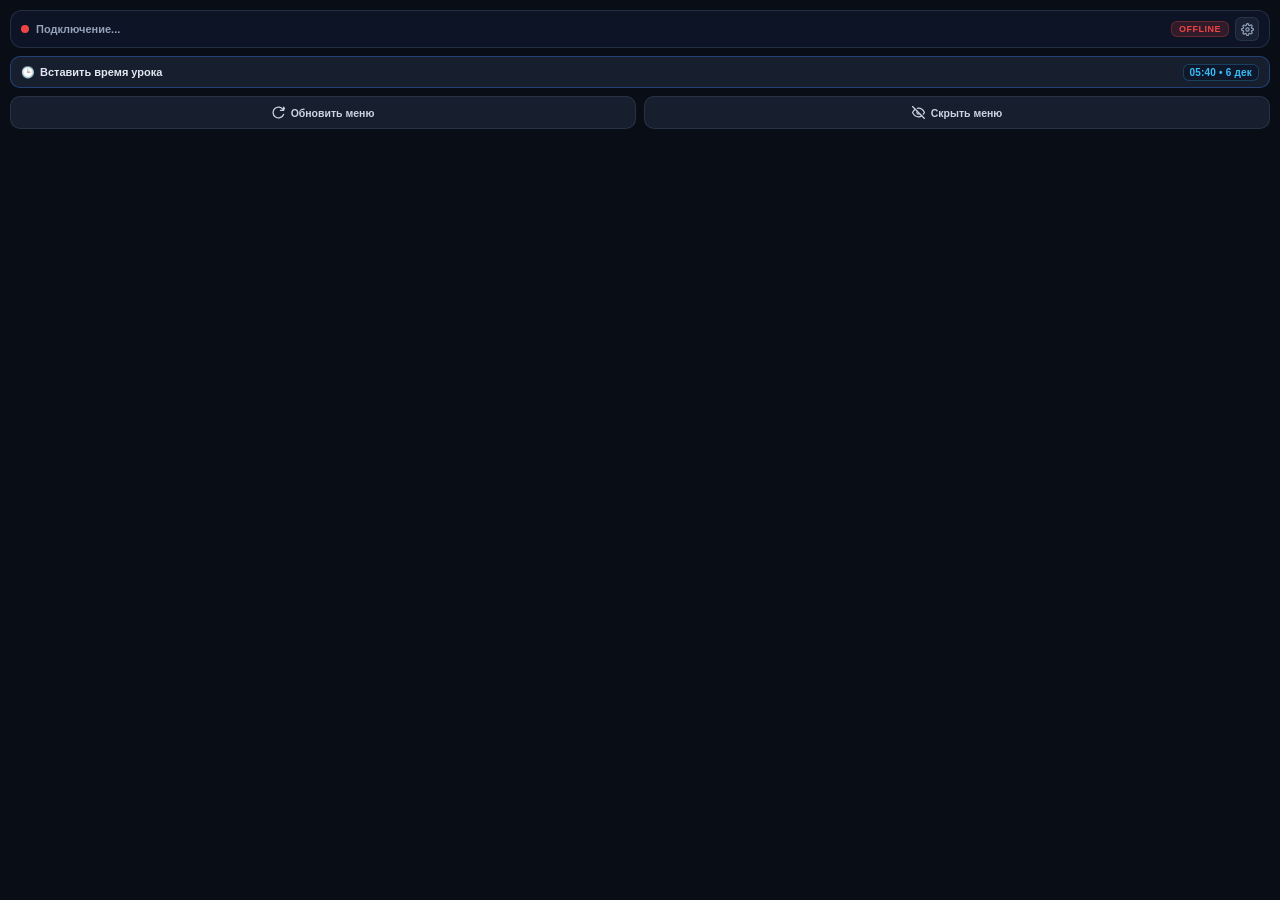
==== figma_plugin/ui.html @ 9fde25c3 "Initial commit: ESL Figma AI v0.10.0 (OTA Updater & Multi-agent System)" ====
<!DOCTYPE html>
<html lang="ru">
<head>
  <meta charset="UTF-8">
  <meta name="viewport" content="width=device-width, initial-scale=1.0">
  <title>ESL AI Remote</title>
  <style>
    * {
      box-sizing: border-box;
      margin: 0;
      padding: 0;
      user-select: none;
      -webkit-user-select: none;
      font-family: 'Inter', -apple-system, BlinkMacSystemFont, 'Segoe UI', Roboto, sans-serif;
    }

    html, body {
      background: #090d16;
      color: #f8fafc;
      width: 100%;
      margin: 0;
      padding: 0;
      overflow: hidden !important;
      scrollbar-width: none !important;
      -ms-overflow-style: none !important;
    }

    html::-webkit-scrollbar, body::-webkit-scrollbar, *::-webkit-scrollbar {
      display: none !important;
      width: 0 !important;
      height: 0 !important;
    }

    .view-panel {
      display: flex;
      flex-direction: column;
      gap: 8px;
      width: 100%;
      padding: 10px;
      box-sizing: border-box;
      flex-shrink: 0;
    }

    /* ── Header: Status & Connection ─────────────────────────────────────── */
    .header-card {
      display: flex;
      align-items: center;
      justify-content: space-between;
      background: rgba(15, 23, 42, 0.85);
      border: 1px solid rgba(51, 65, 85, 0.6);
      border-radius: 12px;
      padding: 6px 10px;
      min-height: 36px;
    }

    .status-left {
      display: flex;
      align-items: center;
      gap: 7px;
      overflow: hidden;
    }

    .dot {
      width: 8px;
      height: 8px;
      border-radius: 50%;
      background: #ef4444;
      flex-shrink: 0;
      transition: background 0.3s, box-shadow 0.3s;
    }

    .dot.connected {
      background: #10b981;
      box-shadow: 0 0 8px rgba(16, 185, 129, 0.8);
    }

    .board-title {
      font-size: 11px;
      font-weight: 600;
      color: #94a3b8;
      white-space: nowrap;
      overflow: hidden;
      text-overflow: ellipsis;
      max-width: 145px;
    }

    .board-title.active {
      color: #f8fafc;
    }

    .status-right {
      display: flex;
      align-items: center;
      gap: 6px;
      flex-shrink: 0;
    }

    .badge {
      font-size: 9px;
      font-weight: 700;
      padding: 2px 7px;
      border-radius: 6px;
      background: rgba(239, 68, 68, 0.15);
      color: #ef4444;
      border: 1px solid rgba(239, 68, 68, 0.3);
      letter-spacing: 0.5px;
      text-transform: uppercase;
      flex-shrink: 0;
    }

    .badge.active-badge {
      background: rgba(16, 185, 129, 0.15);
      color: #10b981;
      border: 1px solid rgba(16, 185, 129, 0.3);
    }

    .btn-icon {
      background: rgba(30, 41, 59, 0.7);
      border: 1px solid rgba(51, 65, 85, 0.6);
      color: #94a3b8;
      border-radius: 6px;
      width: 24px;
      height: 24px;
      display: flex;
      align-items: center;
      justify-content: center;
      cursor: pointer;
      transition: all 0.15s ease;
      padding: 0;
      flex-shrink: 0;
    }

    .btn-icon:hover {
      background: rgba(51, 65, 85, 0.95);
      color: #f8fafc;
      border-color: #64748b;
    }

    /* ── Main Action: Timestamp / Lesson Time ─────────────────────────────── */
    .btn-timestamp {
      display: flex;
      align-items: center;
      justify-content: space-between;
      gap: 6px;
      background: rgba(30, 41, 59, 0.7);
      color: #e2e8f0;
      border: 1px solid rgba(59, 130, 246, 0.35);
      border-radius: 10px;
      padding: 6px 10px;
      min-height: 32px;
      cursor: pointer;
      font-size: 11px;
      font-weight: 600;
      transition: all 0.15s ease;
      width: 100%;
      white-space: nowrap;
    }

    .btn-timestamp:hover {
      background: rgba(51, 65, 85, 0.9);
      border-color: rgba(96, 165, 250, 0.7);
      color: #ffffff;
    }

    .btn-timestamp:active {
      transform: translateY(1px);
    }

    .btn-ts-left {
      display: flex;
      align-items: center;
      gap: 5px;
      white-space: nowrap;
    }

    .time-badge {
      background: rgba(15, 23, 42, 0.85);
      color: #38bdf8;
      border: 1px solid rgba(56, 189, 248, 0.25);
      padding: 2px 6px;
      border-radius: 6px;
      font-variant-numeric: tabular-nums;
      font-size: 10px;
      font-weight: 600;
      letter-spacing: 0.2px;
      white-space: nowrap;
      flex-shrink: 0;
    }

    /* ── Secondary Actions: TOC ───────────────────────────────────────────── */
    .toc-row {
      display: grid;
      grid-template-columns: 1fr 1fr;
      gap: 8px;
      width: 100%;
    }

    .btn-secondary {
      display: flex;
      align-items: center;
      justify-content: center;
      gap: 6px;
      background: rgba(30, 41, 59, 0.7);
      color: #cbd5e1;
      border: 1px solid rgba(51, 65, 85, 0.6);
      border-radius: 10px;
      padding: 9px 8px;
      cursor: pointer;
      font-size: 10.5px;
      font-weight: 600;
      transition: all 0.15s ease;
      text-align: center;
    }

    .btn-secondary:hover {
      background: rgba(51, 65, 85, 0.85);
      color: #ffffff;
      border-color: #64748b;
    }

    .btn-secondary:active {
      transform: translateY(1px);
    }

    .btn-secondary svg {
      width: 13px;
      height: 13px;
      flex-shrink: 0;
    }

    /* ── Settings View ───────────────────────────────────────────────────── */
    .settings-header {
      display: flex;
      align-items: center;
      justify-content: space-between;
      background: rgba(15, 23, 42, 0.85);
      border: 1px solid rgba(51, 65, 85, 0.6);
      border-radius: 10px;
      padding: 5px 8px;
      min-height: 32px;
    }

    .btn-back {
      display: flex;
      align-items: center;
      gap: 4px;
      background: rgba(30, 41, 59, 0.9);
      border: 1px solid rgba(51, 65, 85, 0.8);
      color: #cbd5e1;
      border-radius: 7px;
      padding: 4px 8px;
      font-size: 10.5px;
      font-weight: 600;
      cursor: pointer;
      transition: all 0.15s ease;
    }

    .btn-back:hover {
      background: rgba(51, 65, 85, 1);
      color: #ffffff;
      border-color: #94a3b8;
    }

    .btn-back svg {
      width: 12px;
      height: 12px;
    }

    .settings-title {
      font-size: 11px;
      font-weight: 700;
      color: #f8fafc;
      letter-spacing: 0.2px;
    }

    .settings-card {
      background: rgba(15, 23, 42, 0.85);
      border: 1px solid rgba(51, 65, 85, 0.6);
      border-radius: 10px;
      padding: 8px 10px;
      display: flex;
      flex-direction: column;
      gap: 6px;
    }

    .settings-label-row {
      display: flex;
      justify-content: space-between;
      align-items: center;
    }

    .settings-label {
      font-size: 10px;
      font-weight: 600;
      color: #94a3b8;
    }

    .mini-status {
      font-size: 9px;
      font-weight: 600;
      color: #64748b;
    }

    .input-wrap {
      position: relative;
      display: flex;
      align-items: center;
      width: 100%;
    }

    .server-input {
      width: 100%;
      background: #0b1120;
      border: 1px solid rgba(71, 85, 105, 0.8);
      border-radius: 7px;
      color: #f8fafc;
      font-size: 11px;
      padding: 6px 24px 6px 8px;
      font-family: 'Consolas', 'Courier New', monospace;
      outline: none;
      transition: border 0.2s, box-shadow 0.2s;
    }

    .server-input:focus {
      border-color: #3b82f6;
      box-shadow: 0 0 0 2px rgba(59, 130, 246, 0.25);
    }

    .btn-clear {
      position: absolute;
      right: 5px;
      background: none;
      border: none;
      color: #64748b;
      font-size: 11px;
      cursor: pointer;
      padding: 2px 4px;
      border-radius: 4px;
      line-height: 1;
    }

    .btn-clear:hover {
      color: #ef4444;
    }

    .chips-row {
      display: flex;
      align-items: center;
      gap: 5px;
      margin-top: 1px;
    }

    .chip-hint {
      font-size: 9px;
      color: #64748b;
    }

    .chip-btn {
      background: rgba(30, 41, 59, 0.8);
      border: 1px solid rgba(51, 65, 85, 0.6);
      color: #93c5fd;
      border-radius: 5px;
      padding: 1px 6px;
      font-size: 9.5px;
      cursor: pointer;
      font-family: 'Consolas', monospace;
      transition: all 0.15s;
    }

    .chip-btn:hover {
      background: rgba(59, 130, 246, 0.2);
      border-color: #3b82f6;
      color: #ffffff;
    }

    .settings-actions-row {
      display: grid;
      grid-template-columns: 1fr 1fr;
      gap: 6px;
      width: 100%;
    }

    .btn-save {
      display: flex;
      align-items: center;
      justify-content: center;
      gap: 5px;
      background: linear-gradient(135deg, #1d4ed8 0%, #2563eb 100%);
      color: #ffffff;
      border: 1px solid rgba(96, 165, 250, 0.5);
      border-radius: 8px;
      padding: 7px 6px;
      font-size: 11px;
      font-weight: 600;
      cursor: pointer;
      transition: all 0.15s;
      box-shadow: 0 2px 6px rgba(37, 99, 235, 0.3);
    }

    .btn-save:hover {
      background: linear-gradient(135deg, #2563eb 0%, #3b82f6 100%);
      box-shadow: 0 4px 10px rgba(37, 99, 235, 0.4);
    }

    .btn-ping {
      display: flex;
      align-items: center;
      justify-content: center;
      gap: 5px;
      background: rgba(30, 41, 59, 0.9);
      color: #e2e8f0;
      border: 1px solid rgba(71, 85, 105, 0.7);
      border-radius: 8px;
      padding: 7px 6px;
      font-size: 11px;
      font-weight: 600;
      cursor: pointer;
      transition: all 0.15s;
    }

    .btn-ping:hover {
      background: rgba(51, 65, 85, 0.95);
      color: #ffffff;
      border-color: #94a3b8;
    }

    .settings-footer-hint {
      font-size: 9px;
      color: #64748b;
      text-align: center;
      line-height: 1.3;
    }

    /* ── Backup Section ──────────────────────────────────────────────────── */
    .backup-card {
      background: rgba(15, 23, 42, 0.85);
      border: 1px solid rgba(51, 65, 85, 0.6);
      border-radius: 10px;
      padding: 8px 10px;
      display: flex;
      flex-direction: column;
      gap: 6px;
      position: relative;
    }

    .help-btn {
      display: inline-flex;
      align-items: center;
      justify-content: center;
      width: 16px;
      height: 16px;
      border-radius: 50%;
      background: rgba(56, 189, 248, 0.15);
      border: 1px solid rgba(56, 189, 248, 0.4);
      color: #38bdf8;
      font-size: 10.5px;
      font-weight: 700;
      cursor: pointer;
      line-height: 1;
      padding: 0;
      transition: all 0.2s;
    }

    .help-btn:hover {
      background: #38bdf8;
      color: #090d16;
      border-color: #38bdf8;
      box-shadow: 0 0 8px rgba(56, 189, 248, 0.6);
      transform: scale(1.1);
    }

    .backup-help-popover {
      display: none;
      position: absolute;
      top: 30px;
      left: 6px;
      right: 6px;
      background: #0b1120;
      border: 1px solid rgba(56, 189, 248, 0.5);
      border-radius: 10px;
      padding: 10px 11px;
      box-shadow: 0 12px 30px rgba(0, 0, 0, 0.9), 0 0 16px rgba(56, 189, 248, 0.25);
      z-index: 100;
      animation: fadeIn 0.18s ease-out;
    }

    .backup-help-popover.active {
      display: block;
    }

    .help-popover-header {
      display: flex;
      align-items: center;
      justify-content: space-between;
      margin-bottom: 7px;
      padding-bottom: 5px;
      border-bottom: 1px solid rgba(51, 65, 85, 0.8);
    }

    .help-popover-title {
      font-size: 11px;
      font-weight: 700;
      color: #38bdf8;
      display: flex;
      align-items: center;
      gap: 5px;
    }

    .help-popover-close {
      background: none;
      border: none;
      color: #94a3b8;
      font-size: 12px;
      cursor: pointer;
      padding: 0 3px;
      line-height: 1;
      transition: color 0.15s;
    }

    .help-popover-close:hover {
      color: #f8fafc;
    }

    .help-step-title {
      font-size: 10px;
      font-weight: 700;
      color: #f8fafc;
      margin-top: 6px;
      margin-bottom: 3px;
      display: flex;
      align-items: center;
      gap: 4px;
    }

    .help-step-title:first-of-type {
      margin-top: 0;
    }

    .help-step-desc {
      font-size: 9.5px;
      color: #cbd5e1;
      line-height: 1.35;
      margin-bottom: 4px;
      padding-left: 6px;
      border-left: 2px solid rgba(56, 189, 248, 0.35);
    }

    .help-step-desc b {
      color: #ffffff;
    }

    .help-step-tip {
      font-size: 9px;
      color: #38bdf8;
      background: rgba(56, 189, 248, 0.08);
      border: 1px solid rgba(56, 189, 248, 0.2);
      border-radius: 5px;
      padding: 4px 6px;
      margin-top: 6px;
      line-height: 1.3;
    }

    .backup-detail-text {
      font-size: 9.5px;
      color: #94a3b8;
      line-height: 1.3;
    }

    .btn-backup {
      display: flex;
      align-items: center;
      justify-content: center;
      gap: 5px;
      background: rgba(30, 41, 59, 0.9);
      color: #e2e8f0;
      border: 1px solid rgba(59, 130, 246, 0.5);
      border-radius: 8px;
      padding: 7px 6px;
      font-size: 10.5px;
      font-weight: 600;
      cursor: pointer;
      transition: all 0.15s;
    }

    .btn-backup:hover {
      background: rgba(37, 99, 235, 0.25);
      border-color: #60a5fa;
      color: #ffffff;
    }

    .btn-restore {
      display: flex;
      align-items: center;
      justify-content: center;
      gap: 5px;
      background: rgba(30, 41, 59, 0.9);
      color: #fca5a5;
      border: 1px solid rgba(239, 68, 68, 0.4);
      border-radius: 8px;
      padding: 7px 6px;
      font-size: 10.5px;
      font-weight: 600;
      cursor: pointer;
      transition: all 0.15s;
    }

    .btn-restore:hover:not(:disabled) {
      background: rgba(239, 68, 68, 0.2);
      border-color: #f87171;
      color: #ffffff;
    }

    .btn-restore:disabled {
      opacity: 0.4;
      cursor: not-allowed;
      border-color: rgba(51, 65, 85, 0.6);
      color: #64748b;
    }

    .btn-restore-folder {
      display: flex;
      align-items: center;
      justify-content: center;
      gap: 5px;
      background: rgba(30, 41, 59, 0.9);
      color: #fed7aa;
      border: 1px solid rgba(249, 115, 22, 0.4);
      border-radius: 8px;
      padding: 7px 6px;
      font-size: 10px;
      font-weight: 600;
      cursor: pointer;
      transition: all 0.15s;
    }

    .btn-restore-folder:hover:not(:disabled) {
      background: rgba(249, 115, 22, 0.2);
      border-color: #fb923c;
      color: #ffffff;
    }

    .btn-restore-folder:disabled {
      opacity: 0.4;
      cursor: not-allowed;
      border-color: rgba(51, 65, 85, 0.6);
      color: #64748b;
    }

    /* ── Confirmation Modal / Overlay ────────────────────────────────────── */
    .confirm-overlay {
      position: absolute;
      top: 0;
      left: 0;
      right: 0;
      bottom: 0;
      background: rgba(11, 17, 32, 0.88);
      backdrop-filter: blur(4px);
      display: flex;
      align-items: center;
      justify-content: center;
      padding: 14px;
      z-index: 100;
      animation: fadeIn 0.15s ease-out;
    }

    @keyframes fadeIn {
      from { opacity: 0; transform: scale(0.97); }
      to { opacity: 1; transform: scale(1); }
    }

    .confirm-box {
      background: #0f172a;
      border: 1px solid rgba(239, 68, 68, 0.6);
      border-radius: 12px;
      padding: 14px 12px;
      box-shadow: 0 10px 25px rgba(0, 0, 0, 0.6), 0 0 15px rgba(239, 68, 68, 0.2);
      text-align: center;
      display: flex;
      flex-direction: column;
      gap: 10px;
      width: 100%;
    }

    .confirm-title {
      font-size: 12px;
      font-weight: 700;
      color: #f87171;
      display: flex;
      align-items: center;
      justify-content: center;
      gap: 6px;
    }

    .confirm-msg {
      font-size: 10px;
      color: #cbd5e1;
      line-height: 1.4;
    }

    .confirm-highlight {
      color: #38bdf8;
      font-weight: 600;
      display: block;
      margin: 4px 0;
    }

    .confirm-warning {
      color: #f87171;
      font-size: 9px;
      display: block;
      margin-top: 2px;
    }

    .confirm-btn-row {
      display: grid;
      grid-template-columns: 1fr 1.25fr;
      gap: 8px;
      margin-top: 4px;
    }

    .btn-cancel {
      background: rgba(30, 41, 59, 0.9);
      border: 1px solid rgba(71, 85, 105, 0.8);
      color: #cbd5e1;
      border-radius: 7px;
      padding: 6px 10px;
      font-size: 10.5px;
      font-weight: 600;
      cursor: pointer;
      transition: all 0.15s;
    }

    .btn-cancel:hover {
      background: rgba(51, 65, 85, 1);
      color: #ffffff;
    }

    .btn-danger {
      background: linear-gradient(135deg, #b91c1c 0%, #dc2626 100%);
      border: 1px solid rgba(248, 113, 113, 0.6);
      color: #ffffff;
      border-radius: 7px;
      padding: 6px 10px;
      font-size: 10.5px;
      font-weight: 600;
      cursor: pointer;
      transition: all 0.15s;
      box-shadow: 0 2px 8px rgba(220, 38, 38, 0.35);
    }

    .btn-danger:hover {
      background: linear-gradient(135deg, #dc2626 0%, #ef4444 100%);
      box-shadow: 0 4px 12px rgba(220, 38, 38, 0.5);
    }

    /* ── Scope Selector (All Board vs Selected) ──────────────────────────── */
    .scope-toggle-card {
      background: rgba(15, 23, 42, 0.7);
      border: 1px solid rgba(51, 65, 85, 0.7);
      border-radius: 8px;
      padding: 6px 8px;
      display: flex;
      flex-direction: column;
      gap: 5px;
    }

    .scope-title-row {
      font-size: 10px;
      font-weight: 700;
      color: #94a3b8;
      text-transform: uppercase;
      letter-spacing: 0.5px;
      display: flex;
      align-items: center;
      justify-content: space-between;
    }

    .scope-sel-badge {
      font-size: 9px;
      font-weight: 600;
      padding: 1px 5px;
      border-radius: 4px;
      background: rgba(56, 189, 248, 0.15);
      color: #38bdf8;
      border: 1px solid rgba(56, 189, 248, 0.3);
      transition: all 0.2s;
    }

    .scope-sel-badge.zero {
      background: rgba(100, 116, 139, 0.15);
      color: #64748b;
      border-color: rgba(100, 116, 139, 0.25);
    }

    .scope-options-row {
      display: grid;
      grid-template-columns: 1fr 1fr;
      gap: 6px;
    }

    .scope-option-label {
      display: flex;
      align-items: center;
      justify-content: center;
      gap: 5px;
      padding: 5px 4px;
      border-radius: 6px;
      border: 1px solid rgba(51, 65, 85, 0.7);
      background: rgba(30, 41, 59, 0.5);
      color: #94a3b8;
      font-size: 10.5px;
      font-weight: 600;
      cursor: pointer;
      transition: all 0.15s;
      text-align: center;
    }

    .scope-option-label input[type="radio"] {
      position: absolute;
      opacity: 0;
      width: 0;
      height: 0;
      pointer-events: none;
    }

    .scope-option-label:hover {
      background: rgba(51, 65, 85, 0.8);
      color: #f8fafc;
    }

    .scope-option-label.active {
      background: rgba(56, 189, 248, 0.18);
      border-color: #38bdf8;
      color: #ffffff;
      box-shadow: 0 0 8px rgba(56, 189, 248, 0.25);
    }

    .scope-hint {
      font-size: 9px;
      color: #64748b;
      line-height: 1.25;
    }

    /* ── Flash Toast Notification ────────────────────────────────────────── */
    .toast-pill {
      position: fixed;
      bottom: 8px;
      left: 12px;
      right: 12px;
      font-size: 10px;
      color: #38bdf8;
      text-align: center;
      opacity: 0;
      pointer-events: none;
      transition: opacity 0.25s ease, transform 0.25s ease;
      font-weight: 600;
      background: rgba(15, 23, 42, 0.95);
      border: 1px solid rgba(56, 189, 248, 0.4);
      border-radius: 8px;
      padding: 5px 10px;
      box-shadow: 0 4px 14px rgba(0, 0, 0, 0.7);
      z-index: 999;
      transform: translateY(6px);
    }

    .toast-pill.show {
      opacity: 1;
      transform: translateY(0);
    }
  </style>
</head>
<body>

  <!-- ── 1. Main View (Remote Controls) ──────────────────────────────────── -->
  <div id="mainView" class="view-panel">
    <!-- Status Row -->
    <div class="header-card" title="Статус подключения к Antigravity Bridge">
      <div class="status-left">
        <div id="dot" class="dot"></div>
        <span id="boardName" class="board-title">Подключение...</span>
      </div>
      <div class="status-right">
        <span id="badge" class="badge">OFFLINE</span>
        <button id="btnOpenSettings" class="btn-icon" title="Настройки подключения к серверу">
          <svg viewBox="0 0 24 24" width="13" height="13" fill="none" stroke="currentColor" stroke-width="2.2" stroke-linecap="round" stroke-linejoin="round">
            <circle cx="12" cy="12" r="3"></circle>
            <path d="M19.4 15a1.65 1.65 0 0 0 .33 1.82l.06.06a2 2 0 0 1 0 2.83 2 2 0 0 1-2.83 0l-.06-.06a1.65 1.65 0 0 0-1.82-.33 1.65 1.65 0 0 0-1 1.51V21a2 2 0 0 1-2 2 2 2 0 0 1-2-2v-.09A1.65 1.65 0 0 0 9 19.4a1.65 1.65 0 0 0-1.82.33l-.06.06a2 2 0 0 1-2.83 0 2 2 0 0 1 0-2.83l.06-.06a1.65 1.65 0 0 0 .33-1.82 1.65 1.65 0 0 0-1.51-1H3a2 2 0 0 1-2-2 2 2 0 0 1 2-2h.09A1.65 1.65 0 0 0 4.6 9a1.65 1.65 0 0 0-.33-1.82l-.06-.06a2 2 0 0 1 0-2.83 2 2 0 0 1 2.83 0l.06.06a1.65 1.65 0 0 0 1.82.33H9a1.65 1.65 0 0 0 1-1.51V3a2 2 0 0 1 2-2 2 2 0 0 1 2 2v.09a1.65 1.65 0 0 0 1 1.51 1.65 1.65 0 0 0 1.82-.33l.06-.06a2 2 0 0 1 2.83 0 2 2 0 0 1 0 2.83l-.06.06a1.65 1.65 0 0 0-.33 1.82V9a1.65 1.65 0 0 0 1.51 1H21a2 2 0 0 1 2 2 2 2 0 0 1-2 2h-.09a1.65 1.65 0 0 0-1.51 1z"></path>
          </svg>
        </button>
      </div>
    </div>

    <!-- Primary Action: Insert Lesson Time & Date -->
    <button id="timestampBtn" class="btn-timestamp" onclick="createTimestampBlockOnCanvas()" title="Создать на холсте плашку с датой и временем начала урока">
      <div class="btn-ts-left">
        <span>🕒</span>
        <span>Вставить время урока</span>
      </div>
      <span id="liveClockPill" class="time-badge">--:--</span>
    </button>

    <!-- Secondary Actions: TOC -->
    <div class="toc-row">
      <button id="refreshTocBtn" class="btn-secondary" title="Просканировать доску и обновить меню навигации">
        <svg viewBox="0 0 24 24" fill="none" stroke="currentColor" stroke-width="2.3" stroke-linecap="round" stroke-linejoin="round">
          <path d="M21.5 2v6h-6M21.34 15.57a10 10 0 1 1-.57-8.38l5.67-5.67"/>
        </svg>
        <span id="refreshBtnText">Обновить меню</span>
      </button>

      <button id="toggleTocBtn" class="btn-secondary" title="Скрыть меню от учеников во время урока">
        <svg id="toggleTocSvg" viewBox="0 0 24 24" fill="none" stroke="currentColor" stroke-width="2.2" stroke-linecap="round" stroke-linejoin="round">
          <path d="M17.94 17.94A10.07 10.07 0 0 1 12 20c-7 0-11-8-11-8a18.45 18.45 0 0 1 5.06-5.94M9.9 4.24A9.12 9.12 0 0 1 12 4c7 0 11 8 11 8a18.5 18.5 0 0 1-2.16 3.19m-6.72-1.07a3 3 0 1 1-4.24-4.24"></path>
          <line x1="1" y1="1" x2="23" y2="23"></line>
        </svg>
        <span id="toggleTocText">Скрыть меню</span>
      </button>
    </div>
  </div>

  <!-- ── 2. Settings View (Server Connection & Backup) ──────────────────── -->
  <div id="settingsView" class="view-panel" style="display: none;">
    <div class="settings-header">
      <button id="btnBackToMain" class="btn-back" title="Вернуться к пульту управления">
        <svg viewBox="0 0 24 24" fill="none" stroke="currentColor" stroke-width="2.4" stroke-linecap="round" stroke-linejoin="round">
          <line x1="19" y1="12" x2="5" y2="12"></line>
          <polyline points="12 19 5 12 12 5"></polyline>
        </svg>
        <span>Назад</span>
      </button>
      <span class="settings-title">⚙️ Настройки и бэкап</span>
    </div>

    <!-- Server IP Card -->
    <div class="settings-card">
      <div class="settings-label-row">
        <label for="inputServerUrl" class="settings-label">Адрес сервера (IP или хост):</label>
        <span id="currentStatusBadge" class="mini-status">...</span>
      </div>
      <div class="input-wrap">
        <input id="inputServerUrl" class="server-input" type="text" placeholder="192.168.1.2:45678" spellcheck="false" autocomplete="off" />
        <button id="btnClearInput" class="btn-clear" title="Очистить поле">✕</button>
      </div>

      <div class="chips-row">
        <span class="chip-hint">Быстро:</span>
        <button type="button" class="chip-btn" id="chipLocalhost">localhost</button>
        <button type="button" class="chip-btn" id="chipLanIp">192.168.1.2</button>
      </div>

      <div class="settings-actions-row">
        <button id="btnSaveAndConnect" class="btn-save" title="Сохранить настройки и подключиться">
          <span>💾</span>
          <span>Сохранить</span>
        </button>
        <button id="btnTestPing" class="btn-ping" title="Проверить связь с сервером">
          <span>⚡</span>
          <span id="pingBtnText">Проверить</span>
        </button>
      </div>
    </div>

    <!-- Board Backup & Restore Card -->
    <div class="backup-card">
      <div class="settings-label-row">
        <div style="display: flex; align-items: center; gap: 6px;">
          <span class="settings-label">📁 Резервная копия доски:</span>
          <button type="button" id="btnHelpBackup" class="help-btn" title="Инструкция для новичков (нажмите или наведите)">?</button>
        </div>
        <span id="backupStatusBadge" class="mini-status">Бэкап: нет</span>
      </div>

      <!-- Popover Help Guide for Beginners -->
      <div id="backupHelpPopover" class="backup-help-popover">
        <div class="help-popover-header">
          <span class="help-popover-title">📘 Инструкция по бэкапу доски</span>
          <button type="button" id="btnCloseHelp" class="help-popover-close" title="Закрыть">✕</button>
        </div>
        <div class="help-step-title">💾 Как сделать бэкап:</div>
        <div class="help-step-desc">
          1. Выберите область: <b>«Вся доска»</b> или <b>«Только выделенные»</b>.<br>
          2. Выберите формат: <b>«Упаковать в ZIP»</b> (рекомендуется) или <b>«Единый .json»</b>.<br>
          3. Нажмите синюю кнопку <b>«Сохранить бэкап»</b> и укажите папку на ПК.
        </div>
        <div class="help-step-title">🔄 Как восстановить доску:</div>
        <div class="help-step-desc">
          1. Откройте чистую или нужную доску в Figma.<br>
          2. Нажмите <b>«📂 Файл (.json/.zip)»</b> и укажите файл сохранённого бэкапа.<br>
          3. Подтвердите восстановление — элементы будут воссозданы на холсте в оригинальном виде!
        </div>
        <div class="help-step-tip">
          💡 <b>Совет:</b> Бэкап <b>«Только выделенные»</b> удобен для сохранения отдельных блоков и уроков в личную библиотеку.
        </div>
      </div>

      <div id="backupDetailText" class="backup-detail-text">Сохраняет <b>board.json</b> и папку <b>media/</b> в единый быстрый <b>.zip</b> архив.</div>

      <!-- Scope Selector (All Board vs Selected Only) -->
      <div class="scope-toggle-card">
        <div class="scope-title-row">
          <span>Область бэкапа:</span>
          <span id="scopeSelBadge" class="scope-sel-badge zero">Выделено: 0</span>
        </div>
        <div class="scope-options-row">
          <label class="scope-option-label active" id="labelScopeAll">
            <input type="radio" name="backupScope" id="scopeAllBoard" value="full" checked>
            <span>🌐 Вся доска</span>
          </label>
          <label class="scope-option-label" id="labelScopeSelected">
            <input type="radio" name="backupScope" id="scopeSelectedOnly" value="selection">
            <span>🎯 Выделенное</span>
          </label>
        </div>
        <div id="scopeHintText" class="scope-hint">Сохраняет всё содержимое текущей страницы доски.</div>
      </div>

      <!-- Format selector -->
      <div style="margin: 4px 0 6px 0; padding: 7px 8px; background: rgba(15, 23, 42, 0.7); border-radius: 8px; border: 1px solid rgba(51, 65, 85, 0.7);">
        <div style="font-size: 10px; font-weight: 700; color: #94a3b8; text-transform: uppercase; margin-bottom: 6px; letter-spacing: 0.5px;">Формат бэкапа:</div>
        
        <label style="display: flex; align-items: flex-start; gap: 7px; font-size: 11px; color: #f8fafc; cursor: pointer; margin-bottom: 6px;">
          <input type="radio" name="backupFormat" id="radioFormatZip" value="zip" checked style="margin-top: 2px; accent-color: #38bdf8;">
          <div>
            <span style="font-weight: 600;">📦 Упаковать в ZIP</span>
            <span style="font-size: 9.5px; color: #38bdf8; margin-left: 4px; font-weight: 600;">(Рекомендуется)</span>
            <div style="font-size: 9px; color: #64748b; margin-top: 1px; line-height: 1.25;">Разметка board.json + папка media в быстром архиве</div>
          </div>
        </label>
        
        <label style="display: flex; align-items: flex-start; gap: 7px; font-size: 11px; color: #f8fafc; cursor: pointer; margin-bottom: 2px;">
          <input type="radio" name="backupFormat" id="radioFormatSingle" value="single" style="margin-top: 2px; accent-color: #38bdf8;">
          <div>
            <span style="font-weight: 600;">📄 Единый .json</span>
            <span style="font-size: 9.5px; color: #64748b; margin-left: 4px;">(Всё в одном файле)</span>
            <div style="font-size: 9px; color: #64748b; margin-top: 1px; line-height: 1.25;">Для простых досок без большого количества фото</div>
          </div>
        </label>
      </div>

      <button id="btnCreateBackup" class="btn-backup" style="width: 100%; margin-bottom: 6px;" title="Сохранить полную копию доски в выбранном формате">
        <span>💾</span>
        <span id="btnBackupText">Сохранить бэкап</span>
      </button>

      <div style="font-size: 9.5px; color: #64748b; margin-bottom: 3px; font-weight: 600;">Восстановление доски:</div>
      <div class="settings-actions-row">
        <button id="btnRestoreBackup" class="btn-restore" title="Выбрать файл бэкапа (.json или .zip) на ПК">
          <span>📂</span>
          <span id="btnRestoreText">Файл (.json/.zip)</span>
        </button>
        <button id="btnRestoreFolder" class="btn-restore-folder" title="Выбрать папку бэкапа на ПК с файлом board.json и папкой media/">
          <span>📁</span>
          <span>Папка на диске</span>
        </button>
      </div>

      <!-- Hidden file inputs for restore -->
      <input type="file" id="restoreFileInput" accept=".json,.zip" style="display: none;" />
      <input type="file" id="restoreFolderInput" webkitdirectory directory style="display: none;" />
    </div>

    <div class="settings-footer-hint">
      При сохранении и восстановлении откроется окно проводника Windows.
    </div>
  </div>

  <!-- ── 3. Confirmation Modal for Backup Restore ───────────────────────── -->
  <div id="confirmRestoreOverlay" class="confirm-overlay" style="display: none;">
    <div class="confirm-box">
      <div class="confirm-title">
        <span>⚠️</span>
        <span id="confirmModalTitle">Восстановить доску из файла?</span>
      </div>
      <div class="confirm-msg">
        <span id="confirmModalLead">Текущие элементы холста будут заменены:</span>
        <span id="confirmBackupLabel" class="confirm-highlight">—</span>
        <span id="confirmWarningText" class="confirm-warning">Внимание: несохранённые изменения будут стёрты!</span>
      </div>
      <div class="confirm-btn-row">
        <button id="btnCancelRestore" class="btn-cancel">Отмена</button>
        <button id="btnExecuteRestore" class="btn-danger">Да, восстановить</button>
      </div>
    </div>
  </div>

  <!-- ── 3. Feedback Toast ───────────────────────────────────────────────── -->
  <div id="toastPill" class="toast-pill"></div>

  <script>
    // ── Server URL Normalizer ───────────────────────────────────────────────
    function normalizeServerUrl(raw) {
      let url = (raw || "").trim();
      if (!url) return "http://localhost:45678";
      if (!url.startsWith("http://") && !url.startsWith("https://")) {
        url = "http://" + url;
      }
      url = url.replace(/\/+$/, "");
      try {
        const parsed = new URL(url);
        if (!parsed.port) {
          parsed.port = "45678";
        }
        return parsed.origin;
      } catch (e) {
        if (!url.includes(":", 7)) {
          url = url + ":45678";
        }
        return url;
      }
    }

    // ── Safe Storage Helpers (Figma sandbox blocks raw window.localStorage) ──
    function safeGetStorage(key) {
      try {
        return window.localStorage ? window.localStorage.getItem(key) : null;
      } catch (e) {
        return null;
      }
    }

    function safeSetStorage(key, value) {
      try {
        if (window.localStorage) {
          window.localStorage.setItem(key, value);
        }
      } catch (e) {}
    }

    const savedInitialUrl = safeGetStorage("figma_bridge_url");
    let BRIDGE_URL = normalizeServerUrl(savedInitialUrl || "http://localhost:45678");
    let API_URL = BRIDGE_URL.replace(":45678", ":3000");
    const CANDIDATE_BRIDGE_URLS = [
      "http://192.168.1.2:45678",
      "http://localhost:45678"
    ];

    // ── DOM Elements ────────────────────────────────────────────────────────
    const mainView = document.getElementById("mainView");
    const settingsView = document.getElementById("settingsView");
    const dotEl = document.getElementById("dot");
    const boardNameEl = document.getElementById("boardName");
    const badgeEl = document.getElementById("badge");
    const btnOpenSettings = document.getElementById("btnOpenSettings");
    const btnBackToMain = document.getElementById("btnBackToMain");
    const inputServerUrl = document.getElementById("inputServerUrl");
    const btnClearInput = document.getElementById("btnClearInput");
    const chipLocalhost = document.getElementById("chipLocalhost");
    const chipLanIp = document.getElementById("chipLanIp");
    const btnSaveAndConnect = document.getElementById("btnSaveAndConnect");
    const btnTestPing = document.getElementById("btnTestPing");
    const pingBtnText = document.getElementById("pingBtnText");
    const currentStatusBadge = document.getElementById("currentStatusBadge");
    const liveClockPill = document.getElementById("liveClockPill");
    const refreshTocBtn = document.getElementById("refreshTocBtn");
    const refreshBtnText = document.getElementById("refreshBtnText");
    const toggleTocBtn = document.getElementById("toggleTocBtn");
    const toggleTocText = document.getElementById("toggleTocText");
    const toastPill = document.getElementById("toastPill");

    // Backup DOM Elements
    const backupStatusBadge = document.getElementById("backupStatusBadge");
    const backupDetailText = document.getElementById("backupDetailText");
    const radioFormatZip = document.getElementById("radioFormatZip");
    const radioFormatSingle = document.getElementById("radioFormatSingle");
    const scopeAllBoard = document.getElementById("scopeAllBoard");
    const scopeSelectedOnly = document.getElementById("scopeSelectedOnly");
    const labelScopeAll = document.getElementById("labelScopeAll");
    const labelScopeSelected = document.getElementById("labelScopeSelected");
    const scopeSelBadge = document.getElementById("scopeSelBadge");
    const scopeHintText = document.getElementById("scopeHintText");
    const btnHelpBackup = document.getElementById("btnHelpBackup");
    const backupHelpPopover = document.getElementById("backupHelpPopover");
    const btnCloseHelp = document.getElementById("btnCloseHelp");
    const btnCreateBackup = document.getElementById("btnCreateBackup");
    const btnBackupText = document.getElementById("btnBackupText");
    const btnRestoreBackup = document.getElementById("btnRestoreBackup");
    const btnRestoreFolder = document.getElementById("btnRestoreFolder");
    const btnRestoreText = document.getElementById("btnRestoreText");
    const restoreFileInput = document.getElementById("restoreFileInput");
    const restoreFolderInput = document.getElementById("restoreFolderInput");
    const confirmRestoreOverlay = document.getElementById("confirmRestoreOverlay");
    const confirmBackupLabel = document.getElementById("confirmBackupLabel");
    const btnCancelRestore = document.getElementById("btnCancelRestore");
    const btnExecuteRestore = document.getElementById("btnExecuteRestore");

    let isPolling = false;
    let isTOCVisible = true;
    let tocExists = false;
    let tabId = "figma_" + Math.random().toString(36).substring(2, 9);
    let currentTitle = "Подключение...";
    let currentFileKey = "";

    let hasActiveBackup = false;
    let latestBackupTime = "";
    let latestBackupCount = 0;
    let currentSelectionCount = 0;
    let pendingRestoreData = null;
    let pendingMediaMap = null;
    let pendingRestoreFileName = "";

    function showToast(text, duration = 1600) {
      toastPill.textContent = text;
      toastPill.classList.add("show");
      setTimeout(() => {
        toastPill.classList.remove("show");
      }, duration);
    }

    // ── View Switching & Resizing ───────────────────────────────────────────
    let lastSentHeight = 0;
    let lastSentWidth = 0;
    let resizeTimer = null;

    function autoResizeUI() {
      if (resizeTimer) cancelAnimationFrame(resizeTimer);
      resizeTimer = requestAnimationFrame(() => {
        const isSettings = settingsView && settingsView.style.display !== "none";
        const activeView = isSettings ? settingsView : mainView;
        if (!activeView) return;

        // Since .view-panel has box-sizing: border-box and padding: 10px,
        // rect.height is the exact rendered layout height.
        // Add 1px buffer to prevent subpixel Chromium rounding overflow.
        const rect = activeView.getBoundingClientRect();
        const contentHeight = Math.ceil(rect.height || activeView.offsetHeight || (isSettings ? 560 : 148)) + 1;
        const targetWidth = 320;

        if (Math.abs(lastSentHeight - contentHeight) <= 1 && lastSentWidth === targetWidth) {
          return;
        }

        lastSentHeight = contentHeight;
        lastSentWidth = targetWidth;

        parent.postMessage({
          pluginMessage: {
            type: "RESIZE_UI",
            width: targetWidth,
            height: contentHeight
          }
        }, "*");
      });
    }

    function updateSelectionUI() {
      if (scopeSelBadge) {
        scopeSelBadge.textContent = `Выделено: ${currentSelectionCount}`;
        if (currentSelectionCount > 0) {
          scopeSelBadge.classList.remove("zero");
        } else {
          scopeSelBadge.classList.add("zero");
        }
      }

      const isSel = scopeSelectedOnly && scopeSelectedOnly.checked;
      if (labelScopeAll && labelScopeSelected) {
        if (isSel) {
          labelScopeAll.classList.remove("active");
          labelScopeSelected.classList.add("active");
          if (currentSelectionCount === 0) {
            scopeHintText.innerHTML = "<span style='color: #f87171;'>⚠️ На холсте ничего не выделено.</span> Выделите карточки или блоки.";
            btnBackupText.textContent = "Сохранить (выделите элементы)";
          } else {
            scopeHintText.innerHTML = `Будет сохранено выделенных элементов: <b>${currentSelectionCount} шт.</b>`;
            btnBackupText.textContent = `Сохранить выделенное (${currentSelectionCount})`;
          }
        } else {
          labelScopeAll.classList.add("active");
          labelScopeSelected.classList.remove("active");
          scopeHintText.textContent = "Сохраняет всё содержимое текущей страницы доски.";
          btnBackupText.textContent = "Сохранить бэкап всей доски";
        }
      }
      autoResizeUI();
    }

    let selectionPollTimer = null;

    function requestSelectionUpdate() {
      if (window.parent !== window) {
        parent.postMessage({ pluginMessage: { type: "GET_SELECTION_STATUS" } }, "*");
      }
    }

    function setBackupScope(scope) {
      if (scope === "selection") {
        if (scopeSelectedOnly) scopeSelectedOnly.checked = true;
        if (scopeAllBoard) scopeAllBoard.checked = false;
      } else {
        if (scopeAllBoard) scopeAllBoard.checked = true;
        if (scopeSelectedOnly) scopeSelectedOnly.checked = false;
      }
      updateSelectionUI();
      requestSelectionUpdate();
    }

    function switchToMainView() {
      if (selectionPollTimer) {
        clearInterval(selectionPollTimer);
        selectionPollTimer = null;
      }
      if (typeof hideHelpPopover === "function") hideHelpPopover(true);
      confirmRestoreOverlay.style.display = "none";
      settingsView.style.display = "none";
      mainView.style.display = "flex";
      autoResizeUI();
    }

    function switchToSettingsView() {
      mainView.style.display = "none";
      settingsView.style.display = "flex";
      confirmRestoreOverlay.style.display = "none";
      inputServerUrl.value = BRIDGE_URL;
      updateSelectionUI();
      autoResizeUI();

      parent.postMessage({
        pluginMessage: {
          type: "GET_BACKUP_STATUS"
        }
      }, "*");
      requestSelectionUpdate();

      if (selectionPollTimer) clearInterval(selectionPollTimer);
      selectionPollTimer = setInterval(() => {
        if (settingsView && settingsView.style.display !== "none") {
          requestSelectionUpdate();
        } else {
          clearInterval(selectionPollTimer);
          selectionPollTimer = null;
        }
      }, 1000);
    }

    btnOpenSettings.addEventListener("click", switchToSettingsView);
    btnBackToMain.addEventListener("click", switchToMainView);

    if (labelScopeAll) {
      labelScopeAll.addEventListener("click", (e) => {
        e.preventDefault();
        setBackupScope("full");
      });
    }
    if (labelScopeSelected) {
      labelScopeSelected.addEventListener("click", (e) => {
        e.preventDefault();
        setBackupScope("selection");
      });
    }

    if (scopeAllBoard) {
      scopeAllBoard.addEventListener("change", () => {
        updateSelectionUI();
      });
    }
    if (scopeSelectedOnly) {
      scopeSelectedOnly.addEventListener("change", () => {
        updateSelectionUI();
        requestSelectionUpdate();
      });
    }

    window.addEventListener("focus", requestSelectionUpdate);
    document.addEventListener("mouseenter", requestSelectionUpdate);

    // ── Help Popover Hover & Click Logic ────────────────────────────────────
    let helpHideTimeout = null;
    let helpPinned = false;

    function showHelpPopover() {
      if (helpHideTimeout) {
        clearTimeout(helpHideTimeout);
        helpHideTimeout = null;
      }
      if (backupHelpPopover) {
        backupHelpPopover.classList.add("active");
        autoResizeUI();
      }
    }

    function hideHelpPopover(force = false) {
      if (force) {
        helpPinned = false;
        if (backupHelpPopover) backupHelpPopover.classList.remove("active");
        autoResizeUI();
        return;
      }
      if (helpPinned) return;
      if (helpHideTimeout) clearTimeout(helpHideTimeout);
      helpHideTimeout = setTimeout(() => {
        if (!helpPinned && backupHelpPopover) {
          backupHelpPopover.classList.remove("active");
          autoResizeUI();
        }
      }, 250);
    }

    if (btnHelpBackup && backupHelpPopover) {
      btnHelpBackup.addEventListener("mouseenter", showHelpPopover);
      btnHelpBackup.addEventListener("mouseleave", () => hideHelpPopover(false));
      backupHelpPopover.addEventListener("mouseenter", showHelpPopover);
      backupHelpPopover.addEventListener("mouseleave", () => hideHelpPopover(false));

      btnHelpBackup.addEventListener("click", (e) => {
        e.stopPropagation();
        helpPinned = !helpPinned;
        if (helpPinned) {
          showHelpPopover();
        } else {
          hideHelpPopover(true);
        }
      });
    }

    if (btnCloseHelp) {
      btnCloseHelp.addEventListener("click", (e) => {
        e.stopPropagation();
        hideHelpPopover(true);
      });
    }

    document.addEventListener("click", (e) => {
      if (helpPinned && backupHelpPopover && !backupHelpPopover.contains(e.target) && e.target !== btnHelpBackup) {
        hideHelpPopover(true);
      }
    });

    // ── Micro ZIP Engine (Zero-Dependency, STORE mode 0, 100% Offline) ───────
    const CRC_TABLE = new Uint32Array(256);
    for (let i = 0; i < 256; i++) {
      let c = i;
      for (let k = 0; k < 8; k++) {
        c = (c & 1) ? (0xEDB88320 ^ (c >>> 1)) : (c >>> 1);
      }
      CRC_TABLE[i] = c >>> 0;
    }

    function calcCrc32(bytes) {
      let crc = 0xFFFFFFFF;
      const len = bytes.length;
      for (let i = 0; i < len; i++) {
        crc = (crc >>> 8) ^ CRC_TABLE[(crc ^ bytes[i]) & 0xFF];
      }
      return (crc ^ 0xFFFFFFFF) >>> 0;
    }

    function getDosDateTime(d = new Date()) {
      const time = ((d.getHours() << 11) | (d.getMinutes() << 5) | (d.getSeconds() >> 1)) & 0xFFFF;
      const date = (((d.getFullYear() - 1980) << 9) | ((d.getMonth() + 1) << 5) | d.getDate()) & 0xFFFF;
      return { time, date };
    }

    function base64ToUint8(b64) {
      const bin = atob(b64);
      const len = bin.length;
      const bytes = new Uint8Array(len);
      for (let i = 0; i < len; i++) bytes[i] = bin.charCodeAt(i);
      return bytes;
    }

    function uint8ToBase64(bytes) {
      let binary = "";
      const len = bytes.byteLength;
      const chunkSize = 8192;
      for (let i = 0; i < len; i += chunkSize) {
        const chunk = bytes.subarray(i, Math.min(i + chunkSize, len));
        binary += String.fromCharCode.apply(null, chunk);
      }
      return (typeof btoa === 'function') ? btoa(binary) : "";
    }

    function createStoreZip(files) {
      const encoder = new TextEncoder();
      const now = new Date();
      const { time, date } = getDosDateTime(now);

      const entries = files.map(f => {
        const nameBytes = encoder.encode(f.path.replace(/\\/g, "/"));
        const dataBytes = (f.data instanceof Uint8Array) ? f.data : (typeof f.data === "string" ? encoder.encode(f.data) : new Uint8Array(f.data));
        const crc = calcCrc32(dataBytes);
        return {
          path: f.path,
          nameBytes,
          dataBytes,
          crc,
          size: dataBytes.length
        };
      });

      let totalSize = 0;
      for (const e of entries) {
        totalSize += 30 + e.nameBytes.length + e.size;
      }
      const cdOffset = totalSize;
      let cdSize = 0;
      for (const e of entries) {
        cdSize += 46 + e.nameBytes.length;
      }
      totalSize += cdSize + 22;

      const buffer = new ArrayBuffer(totalSize);
      const view = new DataView(buffer);
      const out = new Uint8Array(buffer);

      let offset = 0;
      for (const e of entries) {
        e.offset = offset;
        view.setUint32(offset, 0x04034b50, true);
        view.setUint16(offset + 4, 20, true);
        view.setUint16(offset + 6, 0x0800, true); // UTF-8 filename flag
        view.setUint16(offset + 8, 0, true); // STORE
        view.setUint16(offset + 10, time, true);
        view.setUint16(offset + 12, date, true);
        view.setUint32(offset + 14, e.crc, true);
        view.setUint32(offset + 18, e.size, true);
        view.setUint32(offset + 22, e.size, true);
        view.setUint16(offset + 26, e.nameBytes.length, true);
        view.setUint16(offset + 28, 0, true);
        offset += 30;

        out.set(e.nameBytes, offset);
        offset += e.nameBytes.length;

        out.set(e.dataBytes, offset);
        offset += e.size;
      }

      for (const e of entries) {
        view.setUint32(offset, 0x02014b50, true);
        view.setUint16(offset + 4, 20, true);
        view.setUint16(offset + 6, 20, true);
        view.setUint16(offset + 8, 0x0800, true);
        view.setUint16(offset + 10, 0, true);
        view.setUint16(offset + 12, time, true);
        view.setUint16(offset + 14, date, true);
        view.setUint32(offset + 16, e.crc, true);
        view.setUint32(offset + 20, e.size, true);
        view.setUint32(offset + 24, e.size, true);
        view.setUint16(offset + 28, e.nameBytes.length, true);
        view.setUint16(offset + 30, 0, true);
        view.setUint16(offset + 32, 0, true);
        view.setUint16(offset + 34, 0, true);
        view.setUint16(offset + 36, 0, true);
        view.setUint32(offset + 38, 0, true);
        view.setUint32(offset + 42, e.offset, true);
        offset += 46;

        out.set(e.nameBytes, offset);
        offset += e.nameBytes.length;
      }

      view.setUint32(offset, 0x06054b50, true);
      view.setUint16(offset + 4, 0, true);
      view.setUint16(offset + 6, 0, true);
      view.setUint16(offset + 8, entries.length, true);
      view.setUint16(offset + 10, entries.length, true);
      view.setUint32(offset + 12, cdSize, true);
      view.setUint32(offset + 16, cdOffset, true);
      view.setUint16(offset + 20, 0, true);

      return new Blob([buffer], { type: "application/zip" });
    }

    async function readZipArchive(arrayBuffer) {
      const view = new DataView(arrayBuffer);
      const decoder = new TextDecoder("utf-8");
      const files = {};
      let offset = 0;
      const bufLen = arrayBuffer.byteLength;

      while (offset + 30 <= bufLen) {
        const sig = view.getUint32(offset, true);
        if (sig === 0x04034b50) {
          const method = view.getUint16(offset + 8, true);
          const compSize = view.getUint32(offset + 18, true);
          const nameLen = view.getUint16(offset + 26, true);
          const extraLen = view.getUint16(offset + 28, true);

          const nameBytes = new Uint8Array(arrayBuffer, offset + 30, nameLen);
          const fileName = decoder.decode(nameBytes);
          const dataStart = offset + 30 + nameLen + extraLen;

          if (compSize > 0 && dataStart + compSize <= bufLen) {
            const rawBytes = new Uint8Array(arrayBuffer, dataStart, compSize);
            if (method === 0) {
              files[fileName] = rawBytes;
            } else if (method === 8 && typeof DecompressionStream !== "undefined") {
              try {
                const stream = new Response(rawBytes).body.pipeThrough(new DecompressionStream("deflate-raw"));
                const ab = await new Response(stream).arrayBuffer();
                files[fileName] = new Uint8Array(ab);
              } catch (_) {
                files[fileName] = rawBytes;
              }
            } else {
              files[fileName] = rawBytes;
            }
          }
          offset = dataStart + compSize;
        } else if (sig === 0x02014b50 || sig === 0x06054b50) {
          break;
        } else {
          offset++;
        }
      }
      return files;
    }

    // ── Format Selection & UI Helpers ────────────────────────────────────────
    function updateBackupDetailHint() {
      if (radioFormatZip && radioFormatZip.checked) {
        backupDetailText.innerHTML = "Сохраняет <b>board.json</b> и папку <b>media/</b> в единый быстрый <b>.zip</b> архив.";
      } else {
        backupDetailText.innerHTML = "Сохраняет всю доску в единый файл <b>.json</b> через стандартное окно сохранения Windows.";
      }
    }

    if (radioFormatZip) {
      radioFormatZip.addEventListener("change", () => {
        updateBackupDetailHint();
        autoResizeUI();
      });
    }

    if (radioFormatSingle) {
      radioFormatSingle.addEventListener("change", () => {
        updateBackupDetailHint();
        autoResizeUI();
      });
    }

    // ── Save Blob with Windows Dialog ────────────────────────────────────────
    async function saveBlobWithWindowsDialog(blob, defaultFileName, mimeType, description) {
      if (typeof window.showSaveFilePicker === "function") {
        try {
          const ext = defaultFileName.endsWith(".zip") ? ".zip" : ".json";
          const acceptMap = {};
          acceptMap[mimeType] = [ext];
          const handle = await window.showSaveFilePicker({
            suggestedName: defaultFileName,
            types: [{
              description: description || "Резервная копия Figma",
              accept: acceptMap
            }]
          });
          const writable = await handle.createWritable();
          await writable.write(blob);
          await writable.close();
          return { success: true, name: handle.name };
        } catch (err) {
          if (err.name === "AbortError") {
            return { success: false, cancelled: true };
          }
        }
      }

      const blobUrl = URL.createObjectURL(blob);
      const a = document.createElement("a");
      a.href = blobUrl;
      a.download = defaultFileName;
      document.body.appendChild(a);
      a.click();
      document.body.removeChild(a);
      setTimeout(() => URL.revokeObjectURL(blobUrl), 3500);
      return { success: true, name: defaultFileName };
    }

    async function handleExportedBackup(msg) {
      const isSplit = msg.format === "split";
      const isZip = !!msg.isZip;
      const backupData = msg.backupData;
      const mediaFiles = msg.mediaFiles || [];

      // 1. Split package packaged as ZIP
      if (isSplit && isZip) {
        const jsonStr = JSON.stringify(backupData);
        const zipFiles = [
          { path: "board.json", data: new TextEncoder().encode(jsonStr) }
        ];
        for (const mf of mediaFiles) {
          const bytes = (typeof mf.bytesBase64 === "string") ? base64ToUint8(mf.bytesBase64) : mf.data;
          zipFiles.push({ path: mf.path, data: bytes });
        }
        const zipBlob = createStoreZip(zipFiles);
        return await saveBlobWithWindowsDialog(zipBlob, msg.fileName, "application/zip", "ZIP-архив бэкапа (.zip)");
      }

      // 2. Split package directly into a Folder on disk
      if (isSplit && !isZip) {
        if (typeof window.showDirectoryPicker === "function") {
          try {
            const dirHandle = await window.showDirectoryPicker();
            const jsonFileHandle = await dirHandle.getFileHandle("board.json", { create: true });
            const jsonWritable = await jsonFileHandle.createWritable();
            await jsonWritable.write(JSON.stringify(backupData));
            await jsonWritable.close();

            if (mediaFiles.length > 0) {
              const mediaDir = await dirHandle.getDirectoryHandle("media", { create: true });
              for (const mf of mediaFiles) {
                const cleanName = mf.name || mf.path.replace("media/", "");
                const imgHandle = await mediaDir.getFileHandle(cleanName, { create: true });
                const imgWritable = await imgHandle.createWritable();
                const bytes = (typeof mf.bytesBase64 === "string") ? base64ToUint8(mf.bytesBase64) : mf.data;
                await imgWritable.write(bytes);
                await imgWritable.close();
              }
            }
            return { success: true, name: dirHandle.name + " (папка с media/)" };
          } catch (dirErr) {
            if (dirErr.name === "AbortError") {
              return { success: false, cancelled: true };
            }
            console.warn("showDirectoryPicker error, fallback to ZIP:", dirErr);
            showToast("Выбор папки недоступен — сохраняю как ZIP");
            const jsonStr = JSON.stringify(backupData);
            const zipFiles = [{ path: "board.json", data: new TextEncoder().encode(jsonStr) }];
            for (const mf of mediaFiles) {
              const bytes = (typeof mf.bytesBase64 === "string") ? base64ToUint8(mf.bytesBase64) : mf.data;
              zipFiles.push({ path: mf.path, data: bytes });
            }
            const zipBlob = createStoreZip(zipFiles);
            return await saveBlobWithWindowsDialog(zipBlob, msg.fileName + ".zip", "application/zip", "ZIP-архив бэкапа (.zip)");
          }
        } else {
          showToast("Запись папок не поддерживается — упаковываю в ZIP");
          const jsonStr = JSON.stringify(backupData);
          const zipFiles = [{ path: "board.json", data: new TextEncoder().encode(jsonStr) }];
          for (const mf of mediaFiles) {
            const bytes = (typeof mf.bytesBase64 === "string") ? base64ToUint8(mf.bytesBase64) : mf.data;
            zipFiles.push({ path: mf.path, data: bytes });
          }
          const zipBlob = createStoreZip(zipFiles);
          return await saveBlobWithWindowsDialog(zipBlob, msg.fileName + ".zip", "application/zip", "ZIP-архив бэкапа (.zip)");
        }
      }

      // 3. Single JSON (All-in-one)
      const jsonStr = JSON.stringify(backupData);
      const jsonBlob = new Blob([jsonStr], { type: "application/json" });
      return await saveBlobWithWindowsDialog(jsonBlob, msg.fileName, "application/json", "Резервная копия доски (.json)");
    }

    // ── Board Backup & Restore Actions ──────────────────────────────────────
    function showRestoreModal(parsed, mediaMap, fileName, typeLabel, mediaCount = 0) {
      pendingRestoreData = parsed;
      pendingMediaMap = mediaMap;
      pendingRestoreFileName = fileName;

      const isSel = parsed && parsed.scope === "selection";
      const time = parsed.backupTime || "из файла";
      const count = parsed.count || (parsed.nodes ? parsed.nodes.length : "?");
      const mediaStr = mediaCount > 0 ? ` + ${mediaCount} медиа` : "";

      confirmBackupLabel.innerHTML = `<b>${fileName}</b> [${typeLabel}]<br>🕒 ${time} • ${count} эл.${mediaStr}`;

      const confirmModalTitle = document.getElementById("confirmModalTitle");
      const confirmModalLead = document.getElementById("confirmModalLead");
      const confirmWarningText = document.getElementById("confirmWarningText");

      if (isSel) {
        if (confirmModalTitle) confirmModalTitle.textContent = "Восстановить выделенные элементы?";
        if (confirmModalLead) confirmModalLead.textContent = "Элементы будут добавлены на текущую доску:";
        if (confirmWarningText) {
          confirmWarningText.textContent = "✓ Существующие материалы доски не будут удалены.";
          confirmWarningText.style.color = "#38bdf8";
        }
      } else {
        if (confirmModalTitle) confirmModalTitle.textContent = "Восстановить доску из файла?";
        if (confirmModalLead) confirmModalLead.textContent = "Текущие элементы холста будут заменены материалами из бэкапа:";
        if (confirmWarningText) {
          confirmWarningText.textContent = "Внимание: текущие несохранённые изменения будут стёрты!";
          confirmWarningText.style.color = "#f87171";
        }
      }

      confirmRestoreOverlay.style.display = "flex";
      autoResizeUI();
    }

    btnCreateBackup.addEventListener("click", () => {
      const isSelectionOnly = scopeSelectedOnly && scopeSelectedOnly.checked;
      if (isSelectionOnly && currentSelectionCount === 0) {
        showToast("⚠️ Сначала выделите элементы на доске!");
        return;
      }

      btnBackupText.textContent = "Сбор данных...";
      btnCreateBackup.style.opacity = "0.7";

      const isZip = radioFormatZip ? radioFormatZip.checked : true;

      parent.postMessage({
        pluginMessage: {
          type: "EXPORT_BOARD_TO_FILE",
          options: {
            format: isZip ? "split" : "single",
            isZip: isZip,
            scope: isSelectionOnly ? "selection" : "full"
          }
        }
      }, "*");
    });

    btnRestoreBackup.addEventListener("click", () => {
      restoreFileInput.value = "";
      restoreFileInput.click();
    });

    restoreFileInput.addEventListener("change", (e) => {
      const file = e.target.files && e.target.files[0];
      if (!file) return;

      if (file.size > 250 * 1024 * 1024) {
        showToast("⚠️ Файл очень большой (>250 МБ). Загрузка может занять время...", 4000);
      }

      if (file.name.toLowerCase().endsWith(".zip")) {
        const reader = new FileReader();
        reader.onload = async (evt) => {
          try {
            const arrayBuf = evt.target.result;
            const zipFiles = await readZipArchive(arrayBuf);
            const jsonKey = Object.keys(zipFiles).find(k => k === "board.json" || k.endsWith(".json"));
            if (!jsonKey) {
              throw new Error("В архиве не найден файл board.json");
            }
            const jsonText = new TextDecoder("utf-8").decode(zipFiles[jsonKey]);
            const parsed = JSON.parse(jsonText);
            if (!parsed || (!parsed.nodes && !Array.isArray(parsed))) {
              throw new Error("Неверная структура данных в board.json");
            }

            const mediaMap = {};
            let mediaCount = 0;
            for (const [k, bytes] of Object.entries(zipFiles)) {
              if (k !== jsonKey && !k.endsWith("/")) {
                const b64 = uint8ToBase64(bytes);
                mediaMap[k] = b64;
                mediaMap[k.replace("media/", "")] = b64;
                mediaCount++;
              }
            }

            showRestoreModal(parsed, mediaMap, file.name, "ZIP", mediaCount);
          } catch (err) {
            console.error("ZIP restore error:", err);
            showToast("❌ Ошибка чтения ZIP-архива: " + err.message, 3500);
          }
        };
        reader.readAsArrayBuffer(file);
      } else {
        const reader = new FileReader();
        reader.onload = (evt) => {
          try {
            const raw = evt.target.result;
            const parsed = JSON.parse(raw);
            if (!parsed || (!parsed.nodes && !Array.isArray(parsed))) {
              throw new Error("Неверный формат структуры бэкапа");
            }

            showRestoreModal(parsed, null, file.name, "JSON", 0);
          } catch (err) {
            showToast("❌ Ошибка чтения файла: " + (err.message || "неверный JSON"), 3000);
          }
        };
        reader.readAsText(file);
      }
    });

    btnRestoreFolder.addEventListener("click", async () => {
      if (typeof window.showDirectoryPicker === "function") {
        try {
          const dirHandle = await window.showDirectoryPicker();
          const jsonHandle = await dirHandle.getFileHandle("board.json");
          const jsonFile = await jsonHandle.getFile();
          const jsonText = await jsonFile.text();
          const parsed = JSON.parse(jsonText);

          const mediaMap = {};
          let mediaCount = 0;
          try {
            const mediaDir = await dirHandle.getDirectoryHandle("media");
            for await (const [name, handle] of mediaDir.entries()) {
              if (handle.kind === "file") {
                const f = await handle.getFile();
                const ab = await f.arrayBuffer();
                const b64 = uint8ToBase64(new Uint8Array(ab));
                mediaMap["media/" + name] = b64;
                mediaMap[name] = b64;
                mediaCount++;
              }
            }
          } catch (_) {}

          showRestoreModal(parsed, mediaMap, dirHandle.name, "Папка", mediaCount);
          return;
        } catch (dirErr) {
          if (dirErr.name === "AbortError") return;
        }
      }

      restoreFolderInput.value = "";
      restoreFolderInput.click();
    });

    restoreFolderInput.addEventListener("change", async (e) => {
      const files = Array.from(e.target.files || []);
      if (!files || files.length === 0) return;

      const boardJsonFile = files.find(f => f.name === "board.json" || (f.webkitRelativePath && f.webkitRelativePath.endsWith("board.json")));
      if (!boardJsonFile) {
        showToast("❌ В выбранной папке не найден файл board.json", 3500);
        return;
      }

      try {
        const jsonText = await boardJsonFile.text();
        const parsed = JSON.parse(jsonText);
        const mediaMap = {};
        let mediaCount = 0;

        for (const f of files) {
          if (f !== boardJsonFile && (f.webkitRelativePath.includes("/media/") || f.name.match(/\.(png|jpe?g|webp|gif|svg)$/i))) {
            const ab = await f.arrayBuffer();
            const b64 = uint8ToBase64(new Uint8Array(ab));
            mediaMap["media/" + f.name] = b64;
            mediaMap[f.name] = b64;
            mediaCount++;
          }
        }

        const folderName = files[0].webkitRelativePath ? files[0].webkitRelativePath.split("/")[0] : "Папка бэкапа";
        showRestoreModal(parsed, mediaMap, folderName, "Папка", mediaCount);
      } catch (err) {
        showToast("❌ Ошибка чтения папки: " + err.message, 3500);
      }
    });

    btnCancelRestore.addEventListener("click", () => {
      confirmRestoreOverlay.style.display = "none";
      pendingRestoreData = null;
      pendingMediaMap = null;
      pendingRestoreFileName = "";
      autoResizeUI();
    });

    btnExecuteRestore.addEventListener("click", () => {
      confirmRestoreOverlay.style.display = "none";
      autoResizeUI();
      btnRestoreText.textContent = "Восстановление...";
      btnRestoreBackup.disabled = true;
      btnRestoreFolder.disabled = true;

      if (pendingRestoreData) {
        parent.postMessage({
          pluginMessage: {
            type: "RESTORE_BOARD_FROM_DATA",
            data: pendingRestoreData,
            mediaMap: pendingMediaMap || null
          }
        }, "*");
        pendingRestoreData = null;
        pendingMediaMap = null;
        pendingRestoreFileName = "";
      } else {
        parent.postMessage({
          pluginMessage: {
            type: "RESTORE_BOARD_BACKUP"
          }
        }, "*");
      }
    });

    // ── Settings Actions ────────────────────────────────────────────────────
    btnClearInput.addEventListener("click", () => {
      inputServerUrl.value = "";
      inputServerUrl.focus();
    });

    chipLocalhost.addEventListener("click", () => {
      inputServerUrl.value = "http://localhost:45678";
    });

    chipLanIp.addEventListener("click", () => {
      inputServerUrl.value = "http://192.168.1.2:45678";
    });

    inputServerUrl.addEventListener("keydown", (e) => {
      if (e.key === "Enter") {
        saveAndApplyServerUrl();
      }
    });

    async function testServerConnection(targetUrl) {
      const url = normalizeServerUrl(targetUrl);
      pingBtnText.textContent = "Связь...";
      currentStatusBadge.textContent = "⏳ Проверка...";
      currentStatusBadge.style.color = "#38bdf8";

      try {
        const controller = new AbortController();
        const timeoutId = setTimeout(() => controller.abort(), 2500);

        const resp = await fetch(url + "/poll", {
          method: "POST",
          headers: { "Content-Type": "application/json" },
          body: JSON.stringify({
            tab_id: tabId,
            title: currentTitle,
            fileKey: currentFileKey
          }),
          signal: controller.signal
        });
        clearTimeout(timeoutId);

        if (resp.ok) {
          pingBtnText.textContent = "Успешно!";
          currentStatusBadge.textContent = "✅ Онлайн";
          currentStatusBadge.style.color = "#10b981";
          showToast("✓ Сервер доступен: " + url);
          return true;
        } else {
          throw new Error("HTTP " + resp.status);
        }
      } catch (err) {
        pingBtnText.textContent = "Ошибка";
        currentStatusBadge.textContent = "❌ Недоступен";
        currentStatusBadge.style.color = "#ef4444";
        showToast("✕ Ошибка связи: " + url);
        return false;
      } finally {
        setTimeout(() => {
          pingBtnText.textContent = "Проверить";
        }, 2200);
      }
    }

    async function saveAndApplyServerUrl() {
      const raw = inputServerUrl.value.trim();
      const normalized = normalizeServerUrl(raw);
      BRIDGE_URL = normalized;
      API_URL = normalized.replace(":45678", ":3000");

      safeSetStorage("figma_bridge_url", BRIDGE_URL);
      parent.postMessage({
        pluginMessage: {
          type: "SAVE_SETTINGS",
          bridgeUrl: BRIDGE_URL
        }
      }, "*");

      inputServerUrl.value = BRIDGE_URL;
      showToast("✓ Адрес сохранён!");

      testServerConnection(BRIDGE_URL);

      setTimeout(() => {
        switchToMainView();
      }, 700);
    }

    btnSaveAndConnect.addEventListener("click", saveAndApplyServerUrl);
    btnTestPing.addEventListener("click", () => {
      testServerConnection(inputServerUrl.value);
    });

    // ── Live Clock in Button ────────────────────────────────────────────────
    function updateClock() {
      const now = new Date();
      const hh = String(now.getHours()).padStart(2, "0");
      const mm = String(now.getMinutes()).padStart(2, "0");
      const months = ["янв", "фев", "мар", "апр", "май", "июн", "июл", "авг", "сен", "окт", "ноя", "дек"];
      const dateStr = now.getDate() + " " + months[now.getMonth()];
      liveClockPill.textContent = `${hh}:${mm} • ${dateStr}`;
    }
    updateClock();
    setInterval(updateClock, 1000);

    // ── Insert Timestamp Action ─────────────────────────────────────────────
    function createTimestampBlockOnCanvas() {
      const now = new Date();
      const hh = String(now.getHours()).padStart(2, "0");
      const mm = String(now.getMinutes()).padStart(2, "0");
      const timeString = `${hh}:${mm}`;

      const daysOfWeek = ["воскресенье", "понедельник", "вторник", "среда", "четверг", "пятница", "суббота"];
      const months = ["января", "февраля", "марта", "апреля", "мая", "июня", "июля", "августа", "сентября", "октября", "ноября", "декабря"];
      const shortMonths = ["янв", "фев", "мар", "апр", "май", "июн", "июл", "авг", "сен", "окт", "ноя", "дек"];

      const dayName = daysOfWeek[now.getDay()];
      const dayNum = now.getDate();
      const monthName = months[now.getMonth()];
      const year = now.getFullYear();

      const fullDate = `${dayName}, ${dayNum} ${monthName} ${year}`;
      const shortDate = `${dayNum} ${shortMonths[now.getMonth()]}`;

      parent.postMessage({
        pluginMessage: {
          type: "CREATE_TIMESTAMP_BLOCK",
          time: timeString,
          date: fullDate,
          short_date: shortDate
        }
      }, "*");

      showToast("✓ Отметка времени вставлена на холст!");
    }

    // ── TOC Buttons ─────────────────────────────────────────────────────────
    refreshTocBtn.addEventListener("click", () => {
      refreshBtnText.textContent = "Сканирую...";
      refreshTocBtn.style.opacity = "0.7";

      parent.postMessage({
        pluginMessage: { type: "REFRESH_TOC" }
      }, "*");

      setTimeout(() => {
        refreshBtnText.textContent = "Обновить меню";
        refreshTocBtn.style.opacity = "1";
        showToast("✓ Меню навигации обновлено!");
      }, 1200);
    });

    toggleTocBtn.addEventListener("click", () => {
      parent.postMessage({
        pluginMessage: {
          type: "TOGGLE_TOC",
          visible: !isTOCVisible
        }
      }, "*");
    });

    function updateTOCButtonUI(exists, isVisible) {
      tocExists = exists;
      isTOCVisible = isVisible;

      if (!exists) {
        toggleTocText.textContent = "Меню (нет)";
        toggleTocBtn.style.opacity = "0.5";
      } else if (isVisible) {
        toggleTocText.textContent = "Скрыть меню";
        toggleTocBtn.style.opacity = "1";
      } else {
        toggleTocText.textContent = "Показать меню";
        toggleTocBtn.style.opacity = "1";
      }
    }

    // ── Bridge Long-Poll ────────────────────────────────────────────────────
    async function pollBridge() {
      if (window.parent === window) {
        dotEl.classList.remove("connected");
        boardNameEl.textContent = "Режим предпросмотра";
        badgeEl.textContent = "PREVIEW";
        return;
      }

      if (isPolling) return;
      isPolling = true;

      try {
        let resp = null;
        let lastErr = null;
        const urlsToTry = [BRIDGE_URL, ...CANDIDATE_BRIDGE_URLS.filter(u => u !== BRIDGE_URL)];

        for (const url of urlsToTry) {
          try {
            const ctrl = new AbortController();
            const tid = setTimeout(() => ctrl.abort(), 3000);
            const r = await fetch(url + "/poll", {
              method: "POST",
              headers: { "Content-Type": "application/json" },
              body: JSON.stringify({
                tab_id: tabId,
                title: currentTitle,
                fileKey: currentFileKey
              }),
              signal: ctrl.signal
            });
            clearTimeout(tid);
            if (r.ok) {
              resp = r;
              if (url !== BRIDGE_URL) {
                BRIDGE_URL = url;
                API_URL = url.replace(":45678", ":3000");
                safeSetStorage("figma_bridge_url", BRIDGE_URL);
                if (inputServerUrl) inputServerUrl.value = BRIDGE_URL;
                parent.postMessage({
                  pluginMessage: {
                    type: "SAVE_SETTINGS",
                    bridgeUrl: BRIDGE_URL
                  }
                }, "*");
              }
              break;
            }
          } catch (e) {
            lastErr = e;
          }
        }

        if (!resp) throw (lastErr || new Error("Offline"));

        dotEl.classList.add("connected");
        badgeEl.classList.add("active-badge");
        badgeEl.textContent = "ONLINE";
        currentStatusBadge.textContent = "✅ Онлайн";
        currentStatusBadge.style.color = "#10b981";

        const data = await resp.json();
        if (data && data.is_active) {
          boardNameEl.textContent = "⭐ " + currentTitle;
          boardNameEl.classList.add("active");
        } else {
          boardNameEl.textContent = currentTitle;
          boardNameEl.classList.remove("active");
        }

        if (data && data.command) {
          showToast("⚡ Рисую блок на доске...");
          parent.postMessage({
            pluginMessage: {
              type: "EXEC_COMMAND",
              command: data.command
            }
          }, "*");
        }
      } catch (err) {
        dotEl.classList.remove("connected");
        boardNameEl.textContent = "Офлайн";
        boardNameEl.classList.remove("active");
        badgeEl.classList.remove("active-badge");
        badgeEl.textContent = "OFFLINE";
        currentStatusBadge.textContent = "❌ Офлайн";
        currentStatusBadge.style.color = "#ef4444";
      } finally {
        isPolling = false;
        setTimeout(pollBridge, 500);
      }
    }

    // ── Plugin Code Messages ────────────────────────────────────────────────
    window.onmessage = async (event) => {
      const msg = event.data.pluginMessage;
      if (!msg) return;

      if (msg.type === "DOC_INFO") {
        if (msg.title) currentTitle = msg.title;
        if (msg.fileKey) currentFileKey = msg.fileKey;
        boardNameEl.textContent = currentTitle;
      }

      if (msg.type === "SETTINGS_LOADED" && msg.bridgeUrl) {
        BRIDGE_URL = normalizeServerUrl(msg.bridgeUrl);
        API_URL = BRIDGE_URL.replace(":45678", ":3000");
        safeSetStorage("figma_bridge_url", BRIDGE_URL);
        if (inputServerUrl) inputServerUrl.value = BRIDGE_URL;
      }

      if (msg.type === "TOC_STATUS") {
        updateTOCButtonUI(msg.exists, msg.isVisible);
      }

      if (msg.type === "COMMAND_RESULT") {
        showToast("✓ Готово!");
        if (msg.cmd_id) {
          try {
            await fetch(BRIDGE_URL + "/result", {
              method: "POST",
              headers: { "Content-Type": "application/json" },
              body: JSON.stringify(msg)
            });
          } catch(e) {}
        }
      }

      if (msg.type === "SELECTION_CHANGE") {
        currentSelectionCount = typeof msg.count === "number" ? msg.count : 0;
        updateSelectionUI();
      }

      if (msg.type === "BACKUP_ERROR") {
        btnCreateBackup.style.opacity = "1";
        updateSelectionUI();
        if (msg.message === "no_selection") {
          showToast("⚠️ Выделите элементы на доске!");
        } else if (msg.message === "empty") {
          showToast("⚠️ На доске нет элементов!");
        }
      }

      if (msg.type === "BOARD_EXPORTED_DATA") {
        btnBackupText.textContent = "Сохранить бэкап";
        btnCreateBackup.style.opacity = "1";
        updateSelectionUI();

        const isSel = msg.scope === "selection";
        const defaultFileName = msg.fileName || (isSel ? `selection_backup_${Date.now()}.zip` : `figma_board_backup_${Date.now()}.zip`);
        const time = msg.time || "";
        const count = msg.count || 0;
        const mediaCount = msg.mediaCount || 0;

        handleExportedBackup(msg).then((res) => {
          if (res && res.cancelled) {
            showToast("Сохранение отменено");
            return;
          }
          const savedName = (res && res.name) || defaultFileName;
          const mediaNote = mediaCount > 0 ? ` + ${mediaCount} медиа` : "";
          const toastPrefix = isSel ? "Бэкап выделенного сохранён" : "Бэкап доски сохранён";
          showToast(`✓ ${toastPrefix}: ${savedName}`, 3500);

          if (!isSel) {
            backupStatusBadge.textContent = `${time} (${count} эл.${mediaNote})`;
            backupStatusBadge.style.color = "#38bdf8";
          }
          backupDetailText.innerHTML = `Сохранено: <b>${savedName}</b> (${count} эл.${mediaNote})`;
          btnRestoreBackup.disabled = false;
          btnRestoreFolder.disabled = false;
        }).catch((err) => {
          console.error("handleExportedBackup error:", err);
          showToast("❌ Ошибка сохранения: " + (err.message || "сбой"), 2500);
        });
      }

      if (msg.type === "BACKUP_STATUS") {
        btnBackupText.textContent = "Сохранить бэкап";
        btnCreateBackup.style.opacity = "1";
        hasActiveBackup = !!msg.hasBackup;
        latestBackupTime = msg.time || "";
        latestBackupCount = msg.count || 0;

        if (hasActiveBackup) {
          backupStatusBadge.textContent = `${latestBackupTime} (${latestBackupCount} эл.)`;
          backupStatusBadge.style.color = "#38bdf8";
          backupDetailText.innerHTML = `Резервная копия на доске: <b>${latestBackupCount} эл.</b> от ${latestBackupTime}.`;
          btnRestoreBackup.disabled = false;
          btnRestoreFolder.disabled = false;
        } else {
          backupStatusBadge.textContent = "Бэкап: нет";
          backupStatusBadge.style.color = "#64748b";
          updateBackupDetailHint();
        }
        updateSelectionUI();
        autoResizeUI();
      }

      if (msg.type === "BACKUP_RESTORED") {
        btnRestoreText.textContent = "Файл (.json/.zip)";
        btnRestoreBackup.disabled = false;
        btnRestoreFolder.disabled = false;
        if (msg.success) {
          const countLabel = msg.count ? ` (${msg.count} эл.)` : "";
          const prefix = msg.isSelection ? "Выделенные элементы успешно восстановлены" : "Доска успешно восстановлена";
          showToast(`✓ ${prefix}${countLabel}!`, 3000);
        }
        autoResizeUI();
      }
    };

    if (window.parent !== window) {
      parent.postMessage({ pluginMessage: { type: "REQUEST_DOC_INFO" } }, "*");
      parent.postMessage({ pluginMessage: { type: "LOAD_SETTINGS" } }, "*");
      parent.postMessage({ pluginMessage: { type: "GET_BACKUP_STATUS" } }, "*");
      parent.postMessage({ pluginMessage: { type: "GET_SELECTION_STATUS" } }, "*");
      pollBridge();
      autoResizeUI();
    }

    if (window.ResizeObserver) {
      try {
        const ro = new ResizeObserver(() => {
          autoResizeUI();
        });
        if (mainView) ro.observe(mainView);
        if (settingsView) ro.observe(settingsView);
      } catch (e) {}
    }
  </script>
</body>
</html>
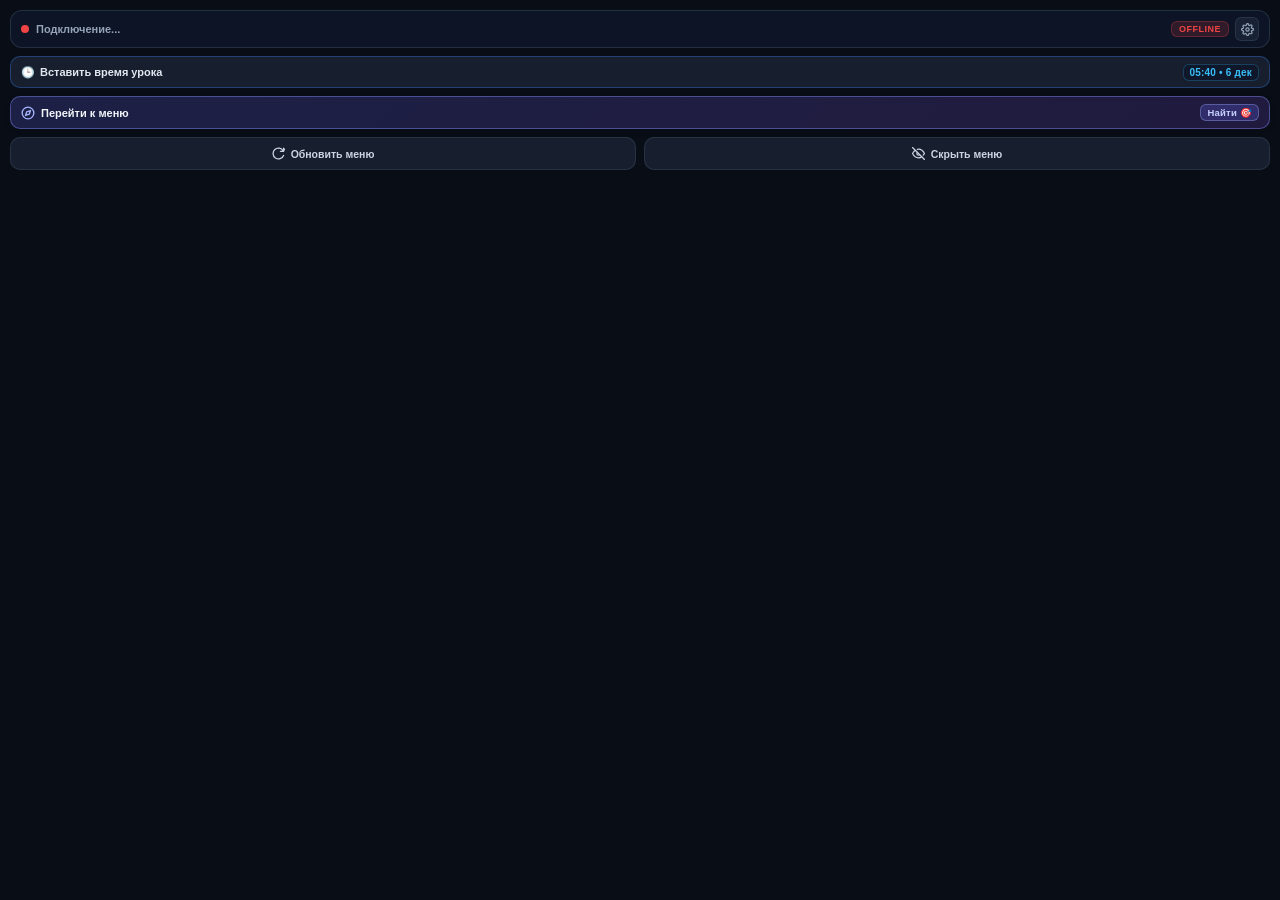
==== commit 83488804: "feat(plugin): add 'Перейти к меню' button and auto-center camera on TOC (v0.11.0-beta.10)" ====
--- a/figma_plugin/ui.html
+++ b/figma_plugin/ui.html
@@ -181,6 +181,58 @@
       border-radius: 6px;
       font-variant-numeric: tabular-nums;
       font-size: 10px;
+      font-weight: 600;
+      letter-spacing: 0.2px;
+      white-space: nowrap;
+      flex-shrink: 0;
+    }
+
+    /* ── Primary Action: Navigate to TOC ───────────────────────────────────── */
+    .btn-navigate-toc {
+      display: flex;
+      align-items: center;
+      justify-content: space-between;
+      gap: 6px;
+      background: linear-gradient(135deg, rgba(99, 102, 241, 0.22) 0%, rgba(139, 92, 246, 0.18) 100%);
+      color: #f1f5f9;
+      border: 1px solid rgba(129, 140, 248, 0.45);
+      border-radius: 10px;
+      padding: 7px 10px;
+      min-height: 33px;
+      cursor: pointer;
+      font-size: 11px;
+      font-weight: 600;
+      transition: all 0.15s ease;
+      width: 100%;
+      white-space: nowrap;
+      box-shadow: 0 2px 6px rgba(0, 0, 0, 0.15);
+    }
+
+    .btn-navigate-toc:hover {
+      background: linear-gradient(135deg, rgba(99, 102, 241, 0.38) 0%, rgba(139, 92, 246, 0.32) 100%);
+      border-color: rgba(165, 180, 252, 0.8);
+      color: #ffffff;
+      box-shadow: 0 3px 10px rgba(99, 102, 241, 0.25);
+    }
+
+    .btn-navigate-toc:active {
+      transform: translateY(1px);
+    }
+
+    .btn-nav-left {
+      display: flex;
+      align-items: center;
+      gap: 6px;
+      white-space: nowrap;
+    }
+
+    .btn-nav-badge {
+      background: rgba(99, 102, 241, 0.25);
+      color: #c7d2fe;
+      border: 1px solid rgba(165, 180, 252, 0.35);
+      padding: 2px 6px;
+      border-radius: 6px;
+      font-size: 9.5px;
       font-weight: 600;
       letter-spacing: 0.2px;
       white-space: nowrap;
@@ -899,6 +951,18 @@
       <span id="liveClockPill" class="time-badge">--:--</span>
     </button>
 
+    <!-- Navigation Action: Jump directly to Table of Contents -->
+    <button id="goToTocBtn" class="btn-navigate-toc" title="Центрировать камеру и приблизить оглавление на холсте">
+      <div class="btn-nav-left">
+        <svg viewBox="0 0 24 24" width="14" height="14" fill="none" stroke="#a5b4fc" stroke-width="2.3" stroke-linecap="round" stroke-linejoin="round">
+          <circle cx="12" cy="12" r="10"></circle>
+          <polygon points="16.24 7.76 14.12 14.12 7.76 16.24 9.88 9.88 16.24 7.76"></polygon>
+        </svg>
+        <span>Перейти к меню</span>
+      </div>
+      <span class="btn-nav-badge">Найти 🎯</span>
+    </button>
+
     <!-- Secondary Actions: TOC -->
     <div class="toc-row">
       <button id="refreshTocBtn" class="btn-secondary" title="Просканировать доску и обновить меню навигации">
@@ -938,14 +1002,14 @@
         <span id="currentStatusBadge" class="mini-status">...</span>
       </div>
       <div class="input-wrap">
-        <input id="inputServerUrl" class="server-input" type="text" placeholder="192.168.1.2:45678" spellcheck="false" autocomplete="off" />
+        <input id="inputServerUrl" class="server-input" type="text" placeholder="localhost:45678" spellcheck="false" autocomplete="off" />
         <button id="btnClearInput" class="btn-clear" title="Очистить поле">✕</button>
       </div>
 
       <div class="chips-row">
         <span class="chip-hint">Быстро:</span>
         <button type="button" class="chip-btn" id="chipLocalhost">localhost</button>
-        <button type="button" class="chip-btn" id="chipLanIp">192.168.1.2</button>
+        <button type="button" class="chip-btn" id="chipLanIp">127.0.0.1</button>
       </div>
 
       <div class="settings-actions-row">
@@ -1130,8 +1194,8 @@
     let BRIDGE_URL = normalizeServerUrl(savedInitialUrl || "http://localhost:45678");
     let API_URL = BRIDGE_URL.replace(":45678", ":3000");
     const CANDIDATE_BRIDGE_URLS = [
-      "http://192.168.1.2:45678",
-      "http://localhost:45678"
+      "http://localhost:45678",
+      "http://127.0.0.1:45678"
     ];
 
     // ── DOM Elements ────────────────────────────────────────────────────────
@@ -1151,6 +1215,7 @@
     const pingBtnText = document.getElementById("pingBtnText");
     const currentStatusBadge = document.getElementById("currentStatusBadge");
     const liveClockPill = document.getElementById("liveClockPill");
+    const goToTocBtn = document.getElementById("goToTocBtn");
     const refreshTocBtn = document.getElementById("refreshTocBtn");
     const refreshBtnText = document.getElementById("refreshBtnText");
     const toggleTocBtn = document.getElementById("toggleTocBtn");
@@ -1983,7 +2048,7 @@
     });
 
     chipLanIp.addEventListener("click", () => {
-      inputServerUrl.value = "http://192.168.1.2:45678";
+      inputServerUrl.value = "http://127.0.0.1:45678";
     });
 
     inputServerUrl.addEventListener("keydown", (e) => {
@@ -2109,6 +2174,15 @@
     }
 
     // ── TOC Buttons ─────────────────────────────────────────────────────────
+    if (goToTocBtn) {
+      goToTocBtn.addEventListener("click", () => {
+        parent.postMessage({
+          pluginMessage: { type: "NAVIGATE_TO_TOC" }
+        }, "*");
+        showToast("🎯 Переход к меню...");
+      });
+    }
+
     refreshTocBtn.addEventListener("click", () => {
       refreshBtnText.textContent = "Сканирую...";
       refreshTocBtn.style.opacity = "0.7";
